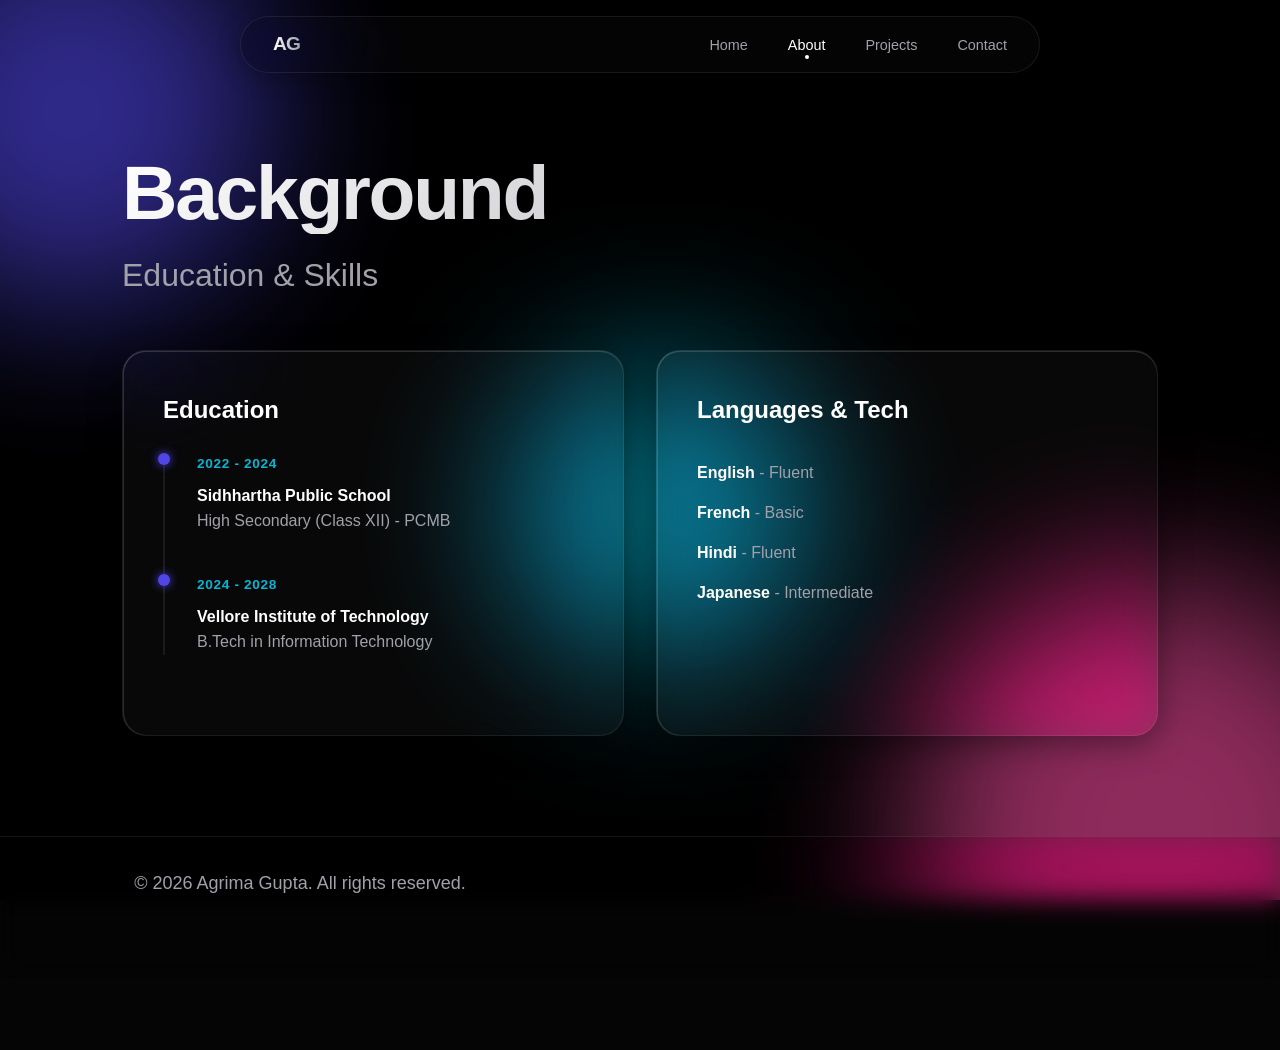
==== about.html @ 0a5822da "Initial commit" ====
<!DOCTYPE html>
<html lang="en">

<head>
    <meta charset="UTF-8">
    <meta name="viewport" content="width=device-width, initial-scale=1.0">
    <title>About | Agrima Gupta</title>
    <link rel="stylesheet" href="css/style.css">
</head>

<body>
    <div class="ambient-background">
        <div class="orb orb-1"></div>
        <div class="orb orb-2"></div>
        <div class="orb orb-3"></div>
    </div>

    <nav class="glass-nav">
        <div class="nav-container">
            <div class="logo">AG</div>
            <ul>
                <li><a href="index.html">Home</a></li>
                <li><a href="about.html" class="active">About</a></li>
                <li><a href="projects.html">Projects</a></li>
                <li><a href="contact.html">Contact</a></li>
            </ul>
        </div>
    </nav>

    <main class="container fade-up">
        <div class="page-header">
            <h1 class="gradient-text">Background</h1>
            <h2>Education & Skills</h2>
        </div>

        <div class="bento-grid">
            <div class="glass-card reveal">
                <h3>Education</h3>
                <div class="timeline">

                    <div class="timeline-item">
                        <span class="date-badge">2022 - 2024</span>
                        <h4>Sidhhartha Public School</h4>
                        <p>High Secondary (Class XII) - PCMB</p>
                    </div>

                    <div class="timeline-item">
                        <span class="date-badge">2024 - 2028</span>
                        <h4>Vellore Institute of Technology</h4>
                        <p>B.Tech in Information Technology</p>
                    </div>

                </div>
            </div>

            <div class="glass-card reveal" style="transition-delay: 0.1s;">
                <h3>Languages & Tech</h3>
                <ul style="list-style: none; margin-top: 1.5rem; line-height: 2.5; color: var(--text-secondary);">
                    <li><strong style="color: #fff;">English</strong> - Fluent</li>
                    <li><strong style="color: #fff;">French</strong> - Basic</li>
                    <li><strong style="color: #fff;">Hindi</strong> - Fluent</li>
                    <li><strong style="color: #fff;">Japanese</strong> - Intermediate</li>
                </ul>
            </div>
        </div>
    </main>

    <footer class="glass-footer">
        <p>&copy; 2026 Agrima Gupta. All rights reserved.</p>
    </footer>

    <script src="js/script.js"></script>
</body>

</html>
---- css/style.css ----
:root {
    --bg-color: #050505;
    --text-primary: #ffffff;
    --text-secondary: #a1a1aa;
    --glass-bg: rgba(255, 255, 255, 0.03);
    --glass-border: rgba(255, 255, 255, 0.08);
    --glass-highlight: rgba(255, 255, 255, 0.15);
    --accent-1: #4f46e5;
    /* Indigo */
    --accent-2: #ec4899;
    /* Pink */
    --accent-3: #06b6d4;
    /* Cyan */
}

* {
    margin: 0;
    padding: 0;
    box-sizing: border-box;
    font-family: -apple-system, BlinkMacSystemFont, "SF Pro Display", "Segoe UI", Roboto, sans-serif;
}

body {
    background-color: var(--bg-color);
    color: var(--text-primary);
    min-height: 100vh;
    overflow-x: hidden;
    line-height: 1.6;
}

/* --- Ambient Background Lights --- */
.ambient-background {
    position: fixed;
    top: 0;
    left: 0;
    width: 100vw;
    height: 100vh;
    z-index: -1;
    overflow: hidden;
    background: #000;
}

.orb {
    position: absolute;
    border-radius: 50%;
    filter: blur(80px);
    opacity: 0.6;
    animation: float 20s infinite ease-in-out alternate;
}

.orb-1 {
    width: 400px;
    height: 400px;
    background: var(--accent-1);
    top: -10%;
    left: -10%;
}

.orb-2 {
    width: 500px;
    height: 500px;
    background: var(--accent-2);
    bottom: -20%;
    right: -10%;
    animation-delay: -5s;
}

.orb-3 {
    width: 300px;
    height: 300px;
    background: var(--accent-3);
    top: 40%;
    left: 40%;
    animation-delay: -10s;
}

@keyframes float {
    0% {
        transform: translate(0, 0) scale(1);
    }

    100% {
        transform: translate(100px, 50px) scale(1.2);
    }
}

/* --- True Glassmorphism --- */
.glass-panel {
    background: var(--glass-bg);
    backdrop-filter: blur(24px) saturate(180%);
    -webkit-backdrop-filter: blur(24px) saturate(180%);
    border: 1px solid var(--glass-border);
    /* Inset shadow gives it the "thick glass" edge reflection */
    box-shadow: 0 8px 32px 0 rgba(0, 0, 0, 0.4),
        inset 0 1px 0 0 var(--glass-highlight),
        inset 1px 0 0 0 var(--glass-highlight);
    border-radius: 32px;
    padding: 4rem;
    position: relative;
    overflow: hidden;
    transition: transform 0.3s ease, box-shadow 0.3s ease;
}

/* --- Navigation --- */
.glass-nav {
    position: fixed;
    top: 1rem;
    left: 50%;
    transform: translateX(-50%);
    width: 90%;
    max-width: 800px;
    z-index: 100;
    background: rgba(10, 10, 10, 0.4);
    backdrop-filter: blur(20px) saturate(180%);
    -webkit-backdrop-filter: blur(20px) saturate(180%);
    border: 1px solid var(--glass-border);
    border-radius: 100px;
    padding: 0.75rem 2rem;
    box-shadow: 0 4px 24px rgba(0, 0, 0, 0.3);
}

.nav-container {
    display: flex;
    justify-content: space-between;
    align-items: center;
}

.logo {
    font-weight: 800;
    font-size: 1.2rem;
    letter-spacing: -0.05em;
    background: linear-gradient(to right, #fff, #a1a1aa);
    -webkit-background-clip: text;
    -webkit-text-fill-color: transparent;
}

.glass-nav ul {
    display: flex;
    gap: 2.5rem;
    list-style: none;
}

.glass-nav a {
    color: var(--text-secondary);
    text-decoration: none;
    font-size: 0.9rem;
    font-weight: 500;
    transition: color 0.3s ease;
    position: relative;
}

.glass-nav a:hover,
.glass-nav a.active {
    color: var(--text-primary);
}

/* Active Indicator */
.glass-nav a.active::after {
    content: '';
    position: absolute;
    bottom: -6px;
    left: 50%;
    transform: translateX(-50%);
    width: 4px;
    height: 4px;
    background: var(--text-primary);
    border-radius: 50%;
}

/* --- Typography & Layout --- */
.container {
    max-width: 1100px;
    margin: 150px auto 100px;
    padding: 0 2rem;
    perspective: 1000px;
    /* Required for 3D tilt */
}

.badge {
    display: inline-block;
    padding: 0.4rem 1rem;
    font-size: 0.8rem;
    font-weight: 600;
    text-transform: uppercase;
    letter-spacing: 0.1em;
    background: rgba(255, 255, 255, 0.05);
    border: 1px solid var(--glass-border);
    border-radius: 100px;
    margin-bottom: 2rem;
}

h1 {
    font-size: clamp(3rem, 6vw, 5rem);
    font-weight: 800;
    letter-spacing: -0.03em;
    line-height: 1.1;
    margin-bottom: 1rem;
}

.gradient-text {
    background: linear-gradient(135deg, #fff 0%, #a1a1aa 100%);
    -webkit-background-clip: text;
    -webkit-text-fill-color: transparent;
}

h2 {
    font-size: clamp(1.5rem, 3vw, 2rem);
    font-weight: 500;
    color: var(--text-secondary);
    margin-bottom: 2rem;
}

p {
    font-size: 1.125rem;
    color: var(--text-secondary);
    max-width: 600px;
    margin-bottom: 3rem;
}

/* --- Premium Buttons --- */
.btn-group {
    display: flex;
    gap: 1rem;
}

.btn {
    padding: 1rem 2rem;
    border-radius: 100px;
    font-weight: 600;
    text-decoration: none;
    transition: all 0.3s cubic-bezier(0.25, 0.46, 0.45, 0.94);
    display: inline-flex;
    align-items: center;
    justify-content: center;
}

.btn-primary {
    background: var(--text-primary);
    color: var(--bg-color);
}

.btn-primary:hover {
    transform: scale(1.05);
    box-shadow: 0 0 20px rgba(255, 255, 255, 0.3);
}

.btn-secondary {
    background: var(--glass-bg);
    color: var(--text-primary);
    border: 1px solid var(--glass-border);
}

.btn-secondary:hover {
    background: rgba(255, 255, 255, 0.1);
    border-color: rgba(255, 255, 255, 0.3);
}

/* --- Entrance Animations --- */
.fade-up {
    opacity: 0;
    transform: translateY(40px);
    animation: fadeUpAnim 1s cubic-bezier(0.16, 1, 0.3, 1) forwards;
}

@keyframes fadeUpAnim {
    to {
        opacity: 1;
        transform: translateY(0);
    }
}

/* --- Bento Box & Card Layouts for Other Pages --- */
.page-header {
    margin-bottom: 3rem;
}

.bento-grid {
    display: grid;
    grid-template-columns: repeat(auto-fit, minmax(300px, 1fr));
    gap: 2rem;
}

.glass-card {
    background: var(--glass-bg);
    backdrop-filter: blur(24px) saturate(180%);
    -webkit-backdrop-filter: blur(24px) saturate(180%);
    border: 1px solid var(--glass-border);
    box-shadow: 0 8px 32px 0 rgba(0, 0, 0, 0.4),
        inset 0 1px 0 0 var(--glass-highlight),
        inset 1px 0 0 0 var(--glass-highlight);
    border-radius: 24px;
    padding: 2.5rem;
    transition: transform 0.3s ease, border-color 0.3s ease;
}

.glass-card:hover {
    border-color: rgba(255, 255, 255, 0.2);
}

.glass-card h3 {
    font-size: 1.5rem;
    margin-bottom: 1rem;
    color: var(--text-primary);
}

.glass-card p {
    font-size: 1rem;
    margin-bottom: 0;
}

/* Timeline specific */
.timeline {
    border-left: 2px solid var(--glass-border);
    padding-left: 2rem;
    margin-top: 1.5rem;
}

.timeline-item {
    position: relative;
    margin-bottom: 2.5rem;
}

.timeline-item::before {
    content: '';
    position: absolute;
    left: -2.45rem;
    top: 0;
    width: 12px;
    height: 12px;
    border-radius: 50%;
    background: var(--accent-1);
    box-shadow: 0 0 10px var(--accent-1);
}

.date-badge {
    color: var(--accent-3);
    font-size: 0.85rem;
    font-weight: 600;
    letter-spacing: 0.05em;
    margin-bottom: 0.5rem;
    display: block;
}

/* --- Project Card Links --- */
.card-actions {
    margin-top: 1.5rem;
    display: flex;
    gap: 1rem;
}

.btn-small {
    padding: 0.5rem 1.2rem;
    font-size: 0.85rem;
    border-radius: 100px;
    text-decoration: none;
    font-weight: 500;
    transition: all 0.3s ease;
    background: rgba(255, 255, 255, 0.05);
    color: var(--text-primary);
    border: 1px solid var(--glass-border);
    display: inline-flex;
    align-items: center;
    gap: 0.5rem;
}

.btn-small:hover {
    background: rgba(255, 255, 255, 0.15);
    border-color: rgba(255, 255, 255, 0.4);
    transform: translateY(-2px);
}

/* --- Footer --- */
.glass-footer {
    text-align: center;
    padding: 2rem 0;
    margin-top: 5rem;
    border-top: 1px solid var(--glass-border);
    background: rgba(0, 0, 0, 0.2);
    backdrop-filter: blur(12px) saturate(180%);
    -webkit-backdrop-filter: blur(12px) saturate(180%);
    color: var(--text-secondary);
    font-size: 0.9rem;
    width: 100%;
}
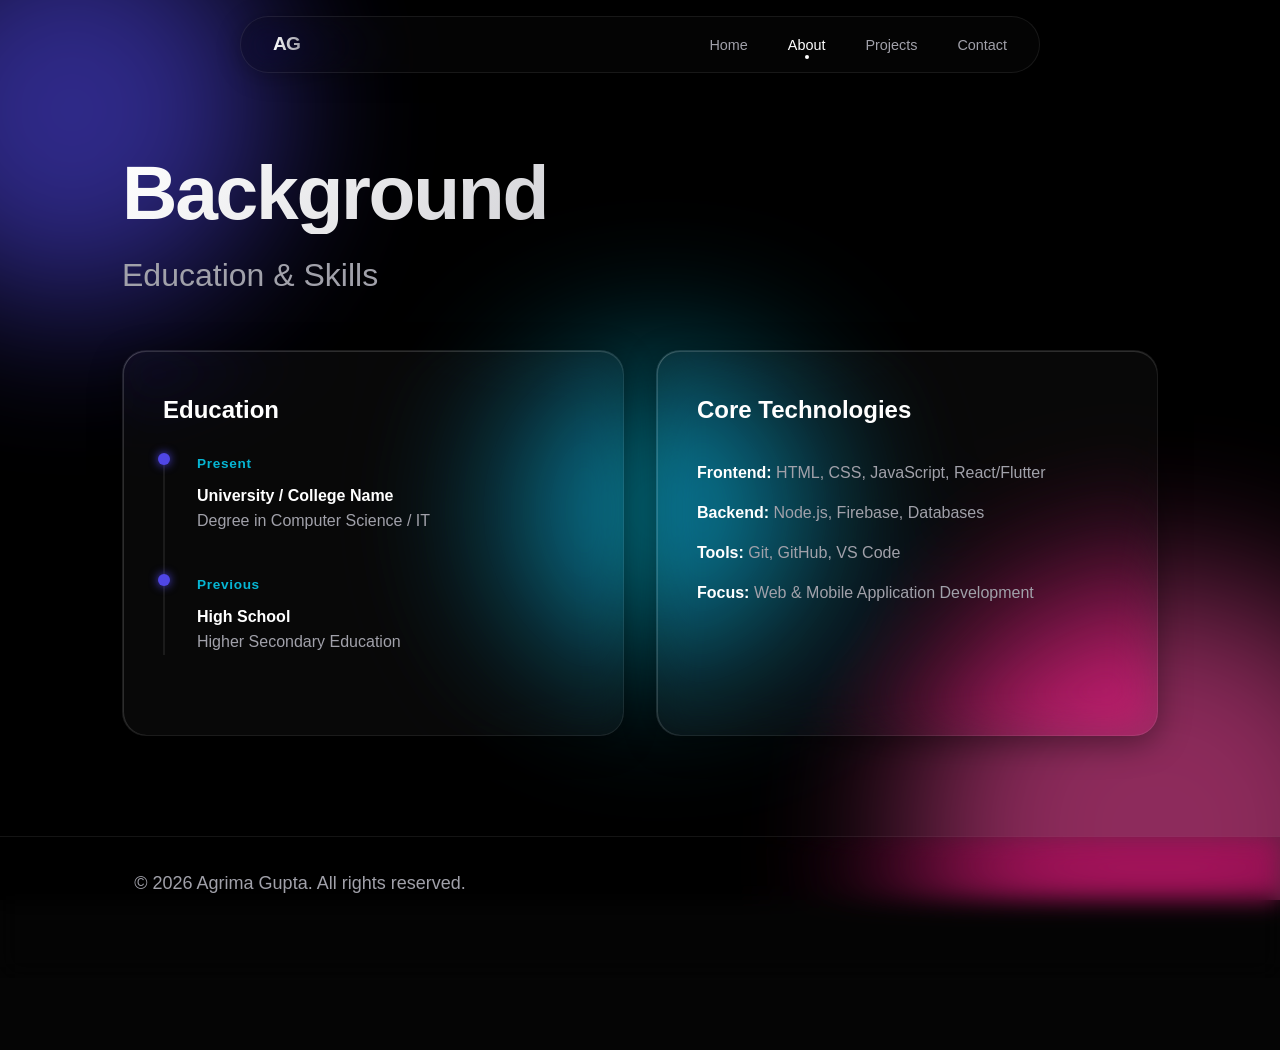
==== commit 37e8a624: "Update about.html" ====
--- a/about.html
+++ b/about.html
@@ -1,13 +1,11 @@
 <!DOCTYPE html>
 <html lang="en">
-
 <head>
     <meta charset="UTF-8">
     <meta name="viewport" content="width=device-width, initial-scale=1.0">
     <title>About | Agrima Gupta</title>
     <link rel="stylesheet" href="css/style.css">
 </head>
-
 <body>
     <div class="ambient-background">
         <div class="orb orb-1"></div>
@@ -37,29 +35,26 @@
             <div class="glass-card reveal">
                 <h3>Education</h3>
                 <div class="timeline">
-
                     <div class="timeline-item">
-                        <span class="date-badge">2022 - 2024</span>
-                        <h4>Sidhhartha Public School</h4>
-                        <p>High Secondary (Class XII) - PCMB</p>
+                        <span class="date-badge">Present</span>
+                        <h4>University / College Name</h4>
+                        <p>Degree in Computer Science / IT</p>
                     </div>
-
                     <div class="timeline-item">
-                        <span class="date-badge">2024 - 2028</span>
-                        <h4>Vellore Institute of Technology</h4>
-                        <p>B.Tech in Information Technology</p>
+                        <span class="date-badge">Previous</span>
+                        <h4>High School</h4>
+                        <p>Higher Secondary Education</p>
                     </div>
-
                 </div>
             </div>
 
             <div class="glass-card reveal" style="transition-delay: 0.1s;">
-                <h3>Languages & Tech</h3>
+                <h3>Core Technologies</h3>
                 <ul style="list-style: none; margin-top: 1.5rem; line-height: 2.5; color: var(--text-secondary);">
-                    <li><strong style="color: #fff;">English</strong> - Fluent</li>
-                    <li><strong style="color: #fff;">French</strong> - Basic</li>
-                    <li><strong style="color: #fff;">Hindi</strong> - Fluent</li>
-                    <li><strong style="color: #fff;">Japanese</strong> - Intermediate</li>
+                    <li><strong style="color: #fff;">Frontend:</strong> HTML, CSS, JavaScript, React/Flutter</li>
+                    <li><strong style="color: #fff;">Backend:</strong> Node.js, Firebase, Databases</li>
+                    <li><strong style="color: #fff;">Tools:</strong> Git, GitHub, VS Code</li>
+                    <li><strong style="color: #fff;">Focus:</strong> Web & Mobile Application Development</li>
                 </ul>
             </div>
         </div>
@@ -71,5 +66,4 @@
 
     <script src="js/script.js"></script>
 </body>
-
-</html>+</html>
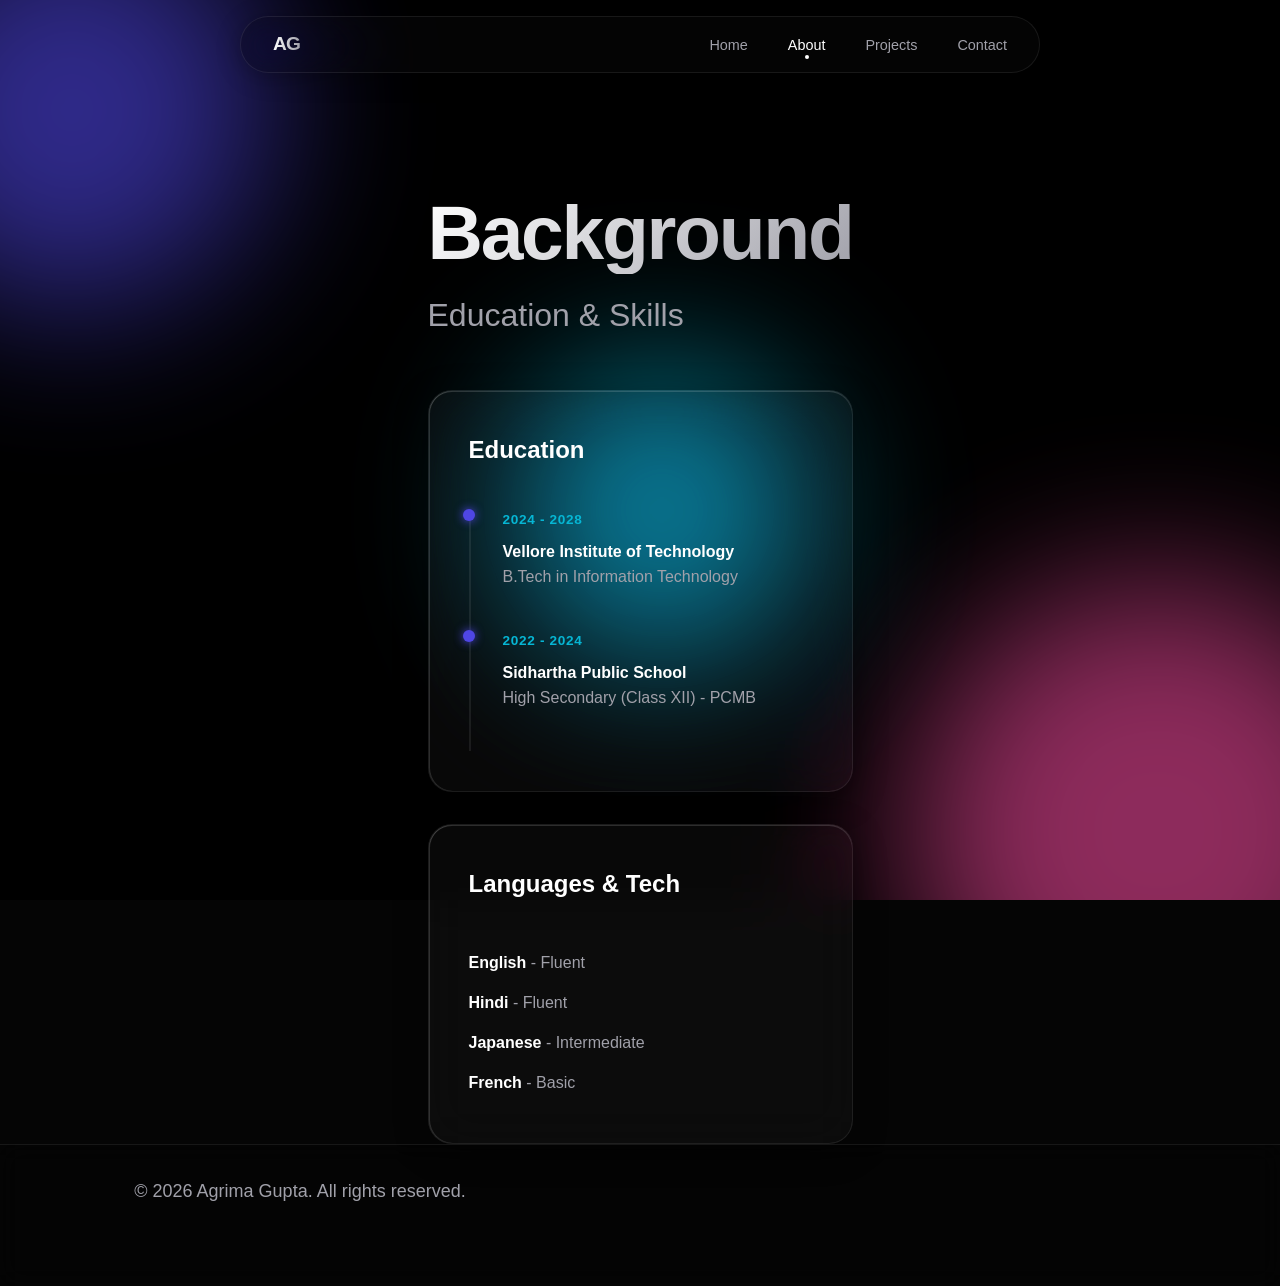
==== commit c1e79697: "Update about.html" ====
--- a/about.html
+++ b/about.html
@@ -1,11 +1,13 @@
 <!DOCTYPE html>
 <html lang="en">
+
 <head>
     <meta charset="UTF-8">
     <meta name="viewport" content="width=device-width, initial-scale=1.0">
     <title>About | Agrima Gupta</title>
     <link rel="stylesheet" href="css/style.css">
 </head>
+
 <body>
     <div class="ambient-background">
         <div class="orb orb-1"></div>
@@ -36,27 +38,29 @@
                 <h3>Education</h3>
                 <div class="timeline">
                     <div class="timeline-item">
-                        <span class="date-badge">Present</span>
-                        <h4>University / College Name</h4>
-                        <p>Degree in Computer Science / IT</p>
+                        <span class="date-badge">2024 - 2028</span>
+                        <h4>Vellore Institute of Technology</h4>
+                        <p>B.Tech in Information Technology</p>
                     </div>
+
                     <div class="timeline-item">
-                        <span class="date-badge">Previous</span>
-                        <h4>High School</h4>
-                        <p>Higher Secondary Education</p>
+                        <span class="date-badge">2022 - 2024</span>
+                        <h4>Sidhartha Public School</h4>
+                        <p>High Secondary (Class XII) - PCMB</p>
                     </div>
                 </div>
             </div>
 
             <div class="glass-card reveal" style="transition-delay: 0.1s;">
-                <h3>Core Technologies</h3>
+                <h3>Languages & Tech</h3>
                 <ul style="list-style: none; margin-top: 1.5rem; line-height: 2.5; color: var(--text-secondary);">
-                    <li><strong style="color: #fff;">Frontend:</strong> HTML, CSS, JavaScript, React/Flutter</li>
-                    <li><strong style="color: #fff;">Backend:</strong> Node.js, Firebase, Databases</li>
-                    <li><strong style="color: #fff;">Tools:</strong> Git, GitHub, VS Code</li>
-                    <li><strong style="color: #fff;">Focus:</strong> Web & Mobile Application Development</li>
+                    <li><strong style="color: #fff;">English</strong> - Fluent</li>
+                    <li><strong style="color: #fff;">Hindi</strong> - Fluent</li>
+                    <li><strong style="color: #fff;">Japanese</strong> - Intermediate</li>
+                    <li><strong style="color: #fff;">French</strong> - Basic</li>
                 </ul>
-            </div>
+                
+                </div>
         </div>
     </main>
 
@@ -66,4 +70,5 @@
 
     <script src="js/script.js"></script>
 </body>
+
 </html>
--- a/css/style.css
+++ b/css/style.css
@@ -6,11 +6,8 @@
     --glass-border: rgba(255, 255, 255, 0.08);
     --glass-highlight: rgba(255, 255, 255, 0.15);
     --accent-1: #4f46e5;
-    /* Indigo */
     --accent-2: #ec4899;
-    /* Pink */
     --accent-3: #06b6d4;
-    /* Cyan */
 }
 
 * {
@@ -26,6 +23,8 @@
     min-height: 100vh;
     overflow-x: hidden;
     line-height: 1.6;
+    display: flex;
+    flex-direction: column;
 }
 
 /* --- Ambient Background Lights --- */
@@ -48,57 +47,13 @@
     animation: float 20s infinite ease-in-out alternate;
 }
 
-.orb-1 {
-    width: 400px;
-    height: 400px;
-    background: var(--accent-1);
-    top: -10%;
-    left: -10%;
-}
-
-.orb-2 {
-    width: 500px;
-    height: 500px;
-    background: var(--accent-2);
-    bottom: -20%;
-    right: -10%;
-    animation-delay: -5s;
-}
-
-.orb-3 {
-    width: 300px;
-    height: 300px;
-    background: var(--accent-3);
-    top: 40%;
-    left: 40%;
-    animation-delay: -10s;
-}
+.orb-1 { width: 400px; height: 400px; background: var(--accent-1); top: -10%; left: -10%; }
+.orb-2 { width: 500px; height: 500px; background: var(--accent-2); bottom: -20%; right: -10%; animation-delay: -5s; }
+.orb-3 { width: 300px; height: 300px; background: var(--accent-3); top: 40%; left: 40%; animation-delay: -10s; }
 
 @keyframes float {
-    0% {
-        transform: translate(0, 0) scale(1);
-    }
-
-    100% {
-        transform: translate(100px, 50px) scale(1.2);
-    }
-}
-
-/* --- True Glassmorphism --- */
-.glass-panel {
-    background: var(--glass-bg);
-    backdrop-filter: blur(24px) saturate(180%);
-    -webkit-backdrop-filter: blur(24px) saturate(180%);
-    border: 1px solid var(--glass-border);
-    /* Inset shadow gives it the "thick glass" edge reflection */
-    box-shadow: 0 8px 32px 0 rgba(0, 0, 0, 0.4),
-        inset 0 1px 0 0 var(--glass-highlight),
-        inset 1px 0 0 0 var(--glass-highlight);
-    border-radius: 32px;
-    padding: 4rem;
-    position: relative;
-    overflow: hidden;
-    transition: transform 0.3s ease, box-shadow 0.3s ease;
+    0% { transform: translate(0, 0) scale(1); }
+    100% { transform: translate(100px, 50px) scale(1.2); }
 }
 
 /* --- Navigation --- */
@@ -116,7 +71,7 @@
     border: 1px solid var(--glass-border);
     border-radius: 100px;
     padding: 0.75rem 2rem;
-    box-shadow: 0 4px 24px rgba(0, 0, 0, 0.3);
+    box-shadow: 0 4px 24px rgba(0,0,0,0.3);
 }
 
 .nav-container {
@@ -149,12 +104,7 @@
     position: relative;
 }
 
-.glass-nav a:hover,
-.glass-nav a.active {
-    color: var(--text-primary);
-}
-
-/* Active Indicator */
+.glass-nav a:hover, .glass-nav a.active { color: var(--text-primary); }
 .glass-nav a.active::after {
     content: '';
     position: absolute;
@@ -167,13 +117,13 @@
     border-radius: 50%;
 }
 
-/* --- Typography & Layout --- */
+/* --- Layout & Typography --- */
 .container {
     max-width: 1100px;
-    margin: 150px auto 100px;
+    margin: 150px auto 40px;
     padding: 0 2rem;
     perspective: 1000px;
-    /* Required for 3D tilt */
+    flex: 1;
 }
 
 .badge {
@@ -183,97 +133,31 @@
     font-weight: 600;
     text-transform: uppercase;
     letter-spacing: 0.1em;
-    background: rgba(255, 255, 255, 0.05);
+    background: rgba(255,255,255,0.05);
     border: 1px solid var(--glass-border);
     border-radius: 100px;
     margin-bottom: 2rem;
 }
 
-h1 {
-    font-size: clamp(3rem, 6vw, 5rem);
-    font-weight: 800;
-    letter-spacing: -0.03em;
-    line-height: 1.1;
-    margin-bottom: 1rem;
-}
-
-.gradient-text {
-    background: linear-gradient(135deg, #fff 0%, #a1a1aa 100%);
-    -webkit-background-clip: text;
-    -webkit-text-fill-color: transparent;
-}
-
-h2 {
-    font-size: clamp(1.5rem, 3vw, 2rem);
-    font-weight: 500;
-    color: var(--text-secondary);
-    margin-bottom: 2rem;
-}
-
-p {
-    font-size: 1.125rem;
-    color: var(--text-secondary);
-    max-width: 600px;
-    margin-bottom: 3rem;
-}
-
-/* --- Premium Buttons --- */
-.btn-group {
-    display: flex;
-    gap: 1rem;
-}
-
-.btn {
-    padding: 1rem 2rem;
-    border-radius: 100px;
-    font-weight: 600;
-    text-decoration: none;
-    transition: all 0.3s cubic-bezier(0.25, 0.46, 0.45, 0.94);
-    display: inline-flex;
-    align-items: center;
-    justify-content: center;
-}
-
-.btn-primary {
-    background: var(--text-primary);
-    color: var(--bg-color);
-}
-
-.btn-primary:hover {
-    transform: scale(1.05);
-    box-shadow: 0 0 20px rgba(255, 255, 255, 0.3);
-}
-
-.btn-secondary {
+h1 { font-size: clamp(3rem, 6vw, 5rem); font-weight: 800; letter-spacing: -0.03em; line-height: 1.1; margin-bottom: 1rem; }
+.gradient-text { background: linear-gradient(135deg, #fff 0%, #a1a1aa 100%); -webkit-background-clip: text; -webkit-text-fill-color: transparent; }
+h2 { font-size: clamp(1.5rem, 3vw, 2rem); font-weight: 500; color: var(--text-secondary); margin-bottom: 2rem; }
+p { font-size: 1.125rem; color: var(--text-secondary); max-width: 600px; margin-bottom: 3rem; }
+
+/* --- Glass Panels & Cards --- */
+.glass-panel {
     background: var(--glass-bg);
-    color: var(--text-primary);
-    border: 1px solid var(--glass-border);
-}
-
-.btn-secondary:hover {
-    background: rgba(255, 255, 255, 0.1);
-    border-color: rgba(255, 255, 255, 0.3);
-}
-
-/* --- Entrance Animations --- */
-.fade-up {
-    opacity: 0;
-    transform: translateY(40px);
-    animation: fadeUpAnim 1s cubic-bezier(0.16, 1, 0.3, 1) forwards;
-}
-
-@keyframes fadeUpAnim {
-    to {
-        opacity: 1;
-        transform: translateY(0);
-    }
-}
-
-/* --- Bento Box & Card Layouts for Other Pages --- */
-.page-header {
-    margin-bottom: 3rem;
-}
-
+    backdrop-filter: blur(24px) saturate(180%);
+    -webkit-backdrop-filter: blur(24px) saturate(180%);
+    border: 1px solid var(--glass-border);
+    box-shadow: 0 8px 32px 0 rgba(0, 0, 0, 0.4), inset 0 1px 0 0 var(--glass-highlight), inset 1px 0 0 0 var(--glass-highlight);
+    border-radius: 32px;
+    padding: 4rem;
+    position: relative;
+    overflow: hidden;
+}
+
+.page-header { margin-bottom: 3rem; }
 .bento-grid {
     display: grid;
     grid-template-columns: repeat(auto-fit, minmax(300px, 1fr));
@@ -285,100 +169,39 @@
     backdrop-filter: blur(24px) saturate(180%);
     -webkit-backdrop-filter: blur(24px) saturate(180%);
     border: 1px solid var(--glass-border);
-    box-shadow: 0 8px 32px 0 rgba(0, 0, 0, 0.4),
-        inset 0 1px 0 0 var(--glass-highlight),
-        inset 1px 0 0 0 var(--glass-highlight);
+    box-shadow: 0 8px 32px 0 rgba(0, 0, 0, 0.4), inset 0 1px 0 0 var(--glass-highlight), inset 1px 0 0 0 var(--glass-highlight);
     border-radius: 24px;
     padding: 2.5rem;
     transition: transform 0.3s ease, border-color 0.3s ease;
-}
-
-.glass-card:hover {
-    border-color: rgba(255, 255, 255, 0.2);
-}
-
-.glass-card h3 {
-    font-size: 1.5rem;
-    margin-bottom: 1rem;
-    color: var(--text-primary);
-}
-
-.glass-card p {
-    font-size: 1rem;
-    margin-bottom: 0;
-}
-
-/* Timeline specific */
-.timeline {
-    border-left: 2px solid var(--glass-border);
-    padding-left: 2rem;
-    margin-top: 1.5rem;
-}
-
-.timeline-item {
-    position: relative;
-    margin-bottom: 2.5rem;
-}
-
-.timeline-item::before {
-    content: '';
-    position: absolute;
-    left: -2.45rem;
-    top: 0;
-    width: 12px;
-    height: 12px;
-    border-radius: 50%;
-    background: var(--accent-1);
-    box-shadow: 0 0 10px var(--accent-1);
-}
-
-.date-badge {
-    color: var(--accent-3);
-    font-size: 0.85rem;
-    font-weight: 600;
-    letter-spacing: 0.05em;
-    margin-bottom: 0.5rem;
-    display: block;
-}
-
-/* --- Project Card Links --- */
-.card-actions {
-    margin-top: 1.5rem;
-    display: flex;
-    gap: 1rem;
-}
-
-.btn-small {
-    padding: 0.5rem 1.2rem;
-    font-size: 0.85rem;
-    border-radius: 100px;
-    text-decoration: none;
-    font-weight: 500;
-    transition: all 0.3s ease;
-    background: rgba(255, 255, 255, 0.05);
-    color: var(--text-primary);
-    border: 1px solid var(--glass-border);
-    display: inline-flex;
-    align-items: center;
-    gap: 0.5rem;
-}
-
-.btn-small:hover {
-    background: rgba(255, 255, 255, 0.15);
-    border-color: rgba(255, 255, 255, 0.4);
-    transform: translateY(-2px);
-}
+    display: flex;
+    flex-direction: column;
+}
+
+.glass-card:hover { border-color: rgba(255, 255, 255, 0.2); }
+.glass-card h3 { font-size: 1.5rem; margin-bottom: 1rem; color: var(--text-primary); }
+.glass-card p { font-size: 1rem; margin-bottom: 0; flex-grow: 1; }
+
+/* --- Buttons & Links --- */
+.btn-group { display: flex; gap: 1rem; }
+.btn { padding: 1rem 2rem; border-radius: 100px; font-weight: 600; text-decoration: none; transition: all 0.3s cubic-bezier(0.25, 0.46, 0.45, 0.94); display: inline-flex; align-items: center; justify-content: center; }
+.btn-primary { background: var(--text-primary); color: var(--bg-color); }
+.btn-primary:hover { transform: scale(1.05); box-shadow: 0 0 20px rgba(255,255,255,0.3); }
+.btn-secondary { background: var(--glass-bg); color: var(--text-primary); border: 1px solid var(--glass-border); }
+.btn-secondary:hover { background: rgba(255,255,255,0.1); border-color: rgba(255,255,255,0.3); }
+
+.card-actions { margin-top: 1.5rem; display: flex; gap: 1rem; }
+.btn-small { padding: 0.5rem 1.2rem; font-size: 0.85rem; border-radius: 100px; text-decoration: none; font-weight: 500; transition: all 0.3s ease; background: rgba(255, 255, 255, 0.05); color: var(--text-primary); border: 1px solid var(--glass-border); display: inline-flex; align-items: center; gap: 0.5rem; }
+.btn-small:hover { background: rgba(255, 255, 255, 0.15); border-color: rgba(255, 255, 255, 0.4); transform: translateY(-2px); }
+
+/* --- Timelines --- */
+.timeline { border-left: 2px solid var(--glass-border); padding-left: 2rem; margin-top: 1.5rem; }
+.timeline-item { position: relative; margin-bottom: 2.5rem; }
+.timeline-item::before { content: ''; position: absolute; left: -2.45rem; top: 0; width: 12px; height: 12px; border-radius: 50%; background: var(--accent-1); box-shadow: 0 0 10px var(--accent-1); }
+.date-badge { color: var(--accent-3); font-size: 0.85rem; font-weight: 600; letter-spacing: 0.05em; margin-bottom: 0.5rem; display: block; }
 
 /* --- Footer --- */
-.glass-footer {
-    text-align: center;
-    padding: 2rem 0;
-    margin-top: 5rem;
-    border-top: 1px solid var(--glass-border);
-    background: rgba(0, 0, 0, 0.2);
-    backdrop-filter: blur(12px) saturate(180%);
-    -webkit-backdrop-filter: blur(12px) saturate(180%);
-    color: var(--text-secondary);
-    font-size: 0.9rem;
-    width: 100%;
-}+.glass-footer { text-align: center; padding: 2rem 0; margin-top: auto; border-top: 1px solid var(--glass-border); background: rgba(0, 0, 0, 0.2); backdrop-filter: blur(12px) saturate(180%); -webkit-backdrop-filter: blur(12px) saturate(180%); color: var(--text-secondary); font-size: 0.9rem; width: 100%; }
+
+/* --- Animations --- */
+.fade-up { opacity: 0; transform: translateY(40px); animation: fadeUpAnim 1s cubic-bezier(0.16, 1, 0.3, 1) forwards; }
+@keyframes fadeUpAnim { to { opacity: 1; transform: translateY
